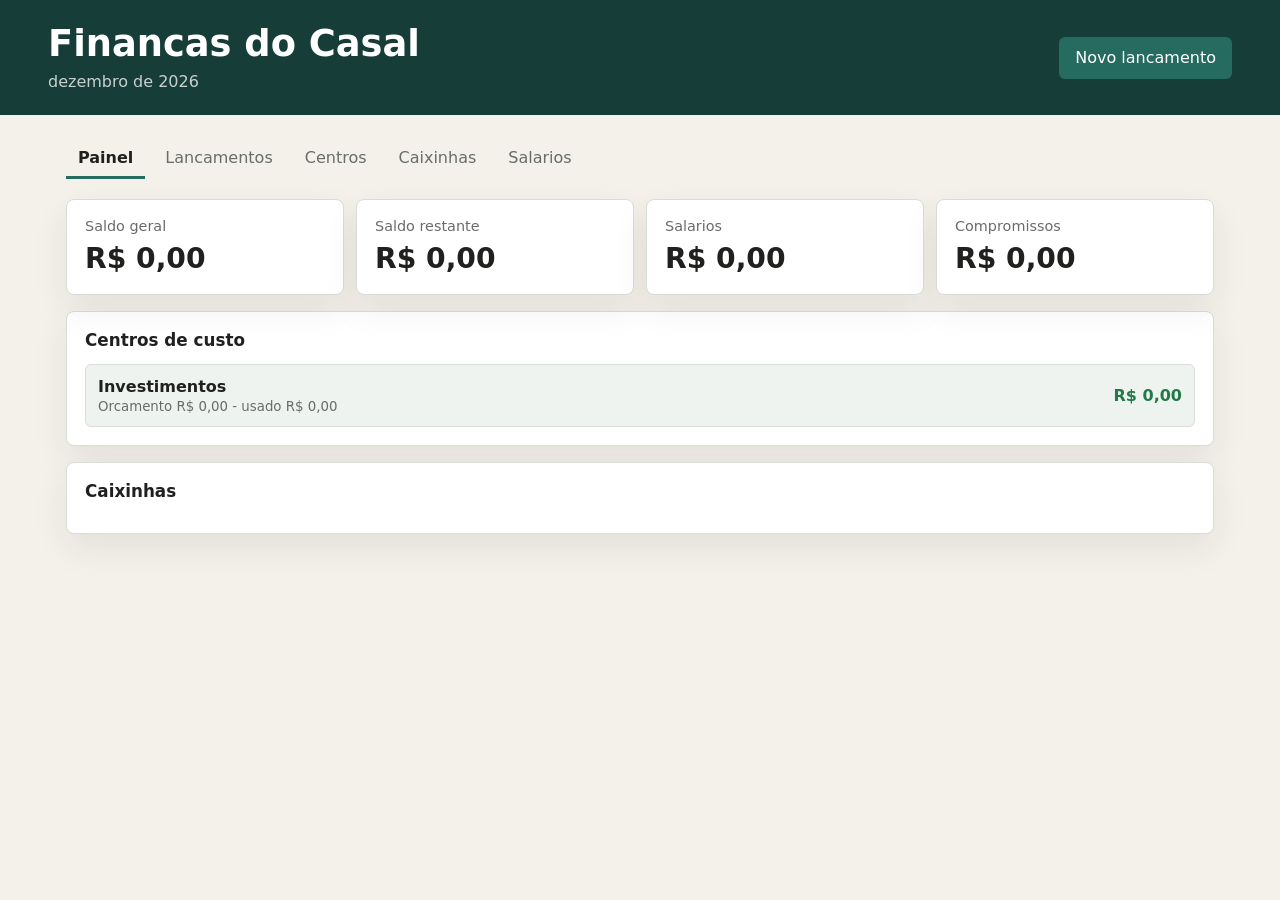
==== financas-casal/site/index.html @ 36847a44 "Initial finance app scaffold" ====
<!doctype html>
<html lang="pt-BR">
  <head>
    <meta charset="utf-8" />
    <meta name="viewport" content="width=device-width, initial-scale=1" />
    <title>Financas do Casal</title>
    <link rel="stylesheet" href="styles.css" />
  </head>
  <body>
    <header class="app-header">
      <div>
        <h1>Financas do Casal</h1>
        <p id="currentMonthLabel"></p>
      </div>
      <button class="primary-button" id="openLaunchpad">Novo lancamento</button>
    </header>

    <main class="app-shell">
      <nav class="tabs" aria-label="Navegacao principal">
        <button class="tab active" data-view="dashboard">Painel</button>
        <button class="tab" data-view="launches">Lancamentos</button>
        <button class="tab" data-view="centers">Centros</button>
        <button class="tab" data-view="boxes">Caixinhas</button>
        <button class="tab" data-view="settings">Salarios</button>
      </nav>

      <section class="view active" id="dashboard">
        <div class="summary-grid">
          <article class="metric">
            <span>Saldo geral</span>
            <strong id="generalBalance">R$ 0,00</strong>
          </article>
          <article class="metric">
            <span>Saldo restante</span>
            <strong id="remainingBalance">R$ 0,00</strong>
          </article>
          <article class="metric">
            <span>Salarios</span>
            <strong id="salaryTotal">R$ 0,00</strong>
          </article>
          <article class="metric">
            <span>Compromissos</span>
            <strong id="committedTotal">R$ 0,00</strong>
          </article>
        </div>

        <section class="panel">
          <div class="panel-title">
            <h2>Centros de custo</h2>
          </div>
          <div class="balance-list" id="centerBalances"></div>
        </section>

        <section class="panel">
          <div class="panel-title">
            <h2>Caixinhas</h2>
          </div>
          <div class="box-list" id="boxProgress"></div>
        </section>
      </section>

      <section class="view" id="launches">
        <section class="panel">
          <div class="panel-title">
            <h2>Novo lancamento</h2>
          </div>
          <form id="launchForm" class="form-grid">
            <label>
              Tipo
              <select name="type" id="launchType">
                <option value="expense">Gasto</option>
                <option value="investment">Investimento</option>
                <option value="extraIncome">Ganho extra</option>
              </select>
            </label>
            <label>
              Data
              <input name="date" type="date" required />
            </label>
            <label>
              Valor
              <input name="amount" type="number" min="0.01" step="0.01" required />
            </label>
            <label class="expense-field">
              Pessoa
              <select name="person">
                <option value="Arthur">Arthur</option>
                <option value="Carol">Carol</option>
                <option value="Ambos">Ambos</option>
              </select>
            </label>
            <label class="expense-field">
              Centro de custo
              <select name="centerId" id="launchCenter"></select>
            </label>
            <label class="expense-field">
              Pagamento
              <select name="paymentMethod" id="paymentMethod">
                <option value="debit">Debito / PIX / dinheiro</option>
                <option value="credit_cash">Credito a vista</option>
                <option value="credit_installments">Credito parcelado</option>
              </select>
            </label>
            <label class="expense-field installments-field">
              Parcelas
              <input name="installments" type="number" min="1" step="1" value="1" />
            </label>
            <label class="investment-field hidden">
              Caixinha
              <select name="boxId" id="launchBox"></select>
            </label>
            <label class="wide">
              Descricao
              <input name="description" type="text" placeholder="Mercado, aporte Casa, servico por fora..." />
            </label>
            <button class="primary-button" type="submit">Salvar lancamento</button>
          </form>
        </section>

        <section class="panel">
          <div class="panel-title">
            <h2>Historico simples</h2>
          </div>
          <div class="table-wrap">
            <table>
              <thead>
                <tr>
                  <th>Data</th>
                  <th>Tipo</th>
                  <th>Pessoa</th>
                  <th>Descricao</th>
                  <th>Valor</th>
                  <th>Destino</th>
                  <th></th>
                </tr>
              </thead>
              <tbody id="launchTable"></tbody>
            </table>
          </div>
        </section>
      </section>

      <section class="view" id="centers">
        <section class="panel">
          <div class="panel-title">
            <h2>Centros de custo</h2>
          </div>
          <form id="centerForm" class="form-grid">
            <input name="id" type="hidden" />
            <label>
              Nome
              <input name="name" type="text" required />
            </label>
            <label>
              Valor mensal
              <input name="monthlyValue" type="number" min="0" step="0.01" required />
            </label>
            <label>
              Status
              <select name="status">
                <option value="active">Ativo</option>
                <option value="paused">Pausado</option>
              </select>
            </label>
            <button class="primary-button" type="submit">Salvar centro</button>
          </form>
          <div class="table-wrap">
            <table>
              <thead>
                <tr>
                  <th>Nome</th>
                  <th>Valor mensal</th>
                  <th>Status</th>
                  <th></th>
                </tr>
              </thead>
              <tbody id="centerTable"></tbody>
            </table>
          </div>
        </section>
      </section>

      <section class="view" id="boxes">
        <section class="panel">
          <div class="panel-title">
            <h2>Caixinhas</h2>
          </div>
          <form id="boxForm" class="form-grid">
            <input name="id" type="hidden" />
            <label>
              Nome
              <input name="name" type="text" required />
            </label>
            <label>
              Tipo
              <input name="investmentType" type="text" placeholder="Tesouro, Inter, Bolsa..." required />
            </label>
            <label>
              Saldo atual
              <input name="currentBalance" type="number" min="0" step="0.01" required />
            </label>
            <label>
              Aporte minimo
              <input name="monthlyMinimum" type="number" min="0" step="0.01" required />
            </label>
            <label>
              Objetivo final
              <input name="goal" type="number" min="0" step="0.01" required />
            </label>
            <label>
              Status
              <select name="status">
                <option value="active">Ativa</option>
                <option value="paused">Pausada</option>
              </select>
            </label>
            <button class="primary-button" type="submit">Salvar caixinha</button>
          </form>
          <div class="table-wrap">
            <table>
              <thead>
                <tr>
                  <th>Nome</th>
                  <th>Tipo</th>
                  <th>Saldo</th>
                  <th>Aporte minimo</th>
                  <th>Objetivo</th>
                  <th>Status</th>
                  <th></th>
                </tr>
              </thead>
              <tbody id="boxTable"></tbody>
            </table>
          </div>
        </section>
      </section>

      <section class="view" id="settings">
        <section class="panel">
          <div class="panel-title">
            <h2>Salarios</h2>
          </div>
          <form id="salaryForm" class="form-grid">
            <label>
              Salario Arthur
              <input name="arthur" type="number" min="0" step="0.01" required />
            </label>
            <label>
              Salario Carol
              <input name="carol" type="number" min="0" step="0.01" required />
            </label>
            <button class="primary-button" type="submit">Salvar salarios</button>
          </form>
          <section class="notice" id="budgetNotice"></section>
        </section>
      </section>
    </main>

    <template id="actionButtonsTemplate">
      <button class="icon-button edit-button" type="button">Editar</button>
      <button class="icon-button danger delete-button" type="button">Excluir</button>
    </template>

    <script src="config.js"></script>
    <script src="app.js"></script>
  </body>
</html>
---- financas-casal/site/styles.css ----
:root {
  --bg: #f4f1ea;
  --surface: #ffffff;
  --surface-alt: #eef3f0;
  --text: #20211f;
  --muted: #686d68;
  --line: #d8ddd7;
  --primary: #256b5f;
  --primary-dark: #1d544b;
  --danger: #a13b3b;
  --warning: #9b6b19;
  --positive: #217a47;
  --shadow: 0 14px 35px rgba(35, 40, 36, 0.08);
}

* {
  box-sizing: border-box;
}

body {
  margin: 0;
  background: var(--bg);
  color: var(--text);
  font-family: Inter, ui-sans-serif, system-ui, -apple-system, BlinkMacSystemFont, "Segoe UI", sans-serif;
}

button,
input,
select {
  font: inherit;
}

.app-header {
  align-items: center;
  background: #173d38;
  color: #fff;
  display: flex;
  justify-content: space-between;
  min-height: 108px;
  padding: 24px clamp(16px, 4vw, 48px);
}

.app-header h1 {
  font-size: clamp(1.6rem, 3vw, 2.3rem);
  letter-spacing: 0;
  line-height: 1.1;
  margin: 0;
}

.app-header p {
  color: rgba(255, 255, 255, 0.76);
  margin: 8px 0 0;
}

.app-shell {
  margin: 0 auto;
  max-width: 1180px;
  padding: 24px 16px 48px;
}

.tabs {
  display: flex;
  flex-wrap: wrap;
  gap: 8px;
  margin-bottom: 20px;
}

.tab,
.primary-button,
.icon-button {
  border: 0;
  cursor: pointer;
}

.tab {
  background: transparent;
  border-bottom: 3px solid transparent;
  color: var(--muted);
  min-height: 40px;
  padding: 8px 12px;
}

.tab.active {
  border-color: var(--primary);
  color: var(--text);
  font-weight: 700;
}

.primary-button {
  background: var(--primary);
  border-radius: 6px;
  color: #fff;
  min-height: 42px;
  padding: 10px 16px;
}

.primary-button:hover {
  background: var(--primary-dark);
}

.view {
  display: none;
}

.view.active {
  display: block;
}

.summary-grid {
  display: grid;
  gap: 12px;
  grid-template-columns: repeat(4, minmax(0, 1fr));
  margin-bottom: 16px;
}

.metric,
.panel,
.notice {
  background: var(--surface);
  border: 1px solid var(--line);
  border-radius: 8px;
  box-shadow: var(--shadow);
}

.metric {
  min-height: 96px;
  padding: 18px;
}

.metric span {
  color: var(--muted);
  display: block;
  font-size: 0.9rem;
  margin-bottom: 10px;
}

.metric strong {
  display: block;
  font-size: clamp(1.3rem, 2.2vw, 1.8rem);
  line-height: 1.1;
}

.panel {
  margin-bottom: 16px;
  padding: 18px;
}

.panel-title {
  align-items: center;
  display: flex;
  justify-content: space-between;
  margin-bottom: 14px;
}

.panel-title h2 {
  font-size: 1.05rem;
  margin: 0;
}

.balance-list,
.box-list {
  display: grid;
  gap: 10px;
}

.balance-row,
.box-row {
  align-items: center;
  background: var(--surface-alt);
  border: 1px solid var(--line);
  border-radius: 6px;
  display: grid;
  gap: 12px;
  grid-template-columns: minmax(0, 1fr) auto;
  min-height: 58px;
  padding: 12px;
}

.balance-row small,
.box-row small {
  color: var(--muted);
  display: block;
  margin-top: 3px;
}

.negative {
  color: var(--danger);
}

.positive {
  color: var(--positive);
}

.form-grid {
  display: grid;
  gap: 12px;
  grid-template-columns: repeat(3, minmax(0, 1fr));
  margin-bottom: 18px;
}

label {
  color: var(--muted);
  display: grid;
  font-size: 0.86rem;
  gap: 6px;
}

input,
select {
  background: #fff;
  border: 1px solid var(--line);
  border-radius: 6px;
  color: var(--text);
  min-height: 42px;
  padding: 8px 10px;
  width: 100%;
}

.wide {
  grid-column: 1 / -1;
}

.hidden {
  display: none !important;
}

.table-wrap {
  overflow-x: auto;
}

table {
  border-collapse: collapse;
  min-width: 760px;
  width: 100%;
}

th,
td {
  border-bottom: 1px solid var(--line);
  padding: 11px 8px;
  text-align: left;
  vertical-align: middle;
}

th {
  color: var(--muted);
  font-size: 0.78rem;
  font-weight: 700;
  text-transform: uppercase;
}

.icon-button {
  background: #e8ece7;
  border-radius: 5px;
  color: var(--text);
  margin-left: 4px;
  min-height: 34px;
  padding: 6px 9px;
}

.icon-button.danger {
  color: var(--danger);
}

.notice {
  color: var(--muted);
  line-height: 1.45;
  padding: 14px;
}

.notice.error {
  border-color: rgba(161, 59, 59, 0.45);
  color: var(--danger);
}

@media (max-width: 820px) {
  .app-header {
    align-items: flex-start;
    flex-direction: column;
    gap: 16px;
  }

  .summary-grid,
  .form-grid {
    grid-template-columns: 1fr;
  }

  .balance-row,
  .box-row {
    grid-template-columns: 1fr;
  }
}
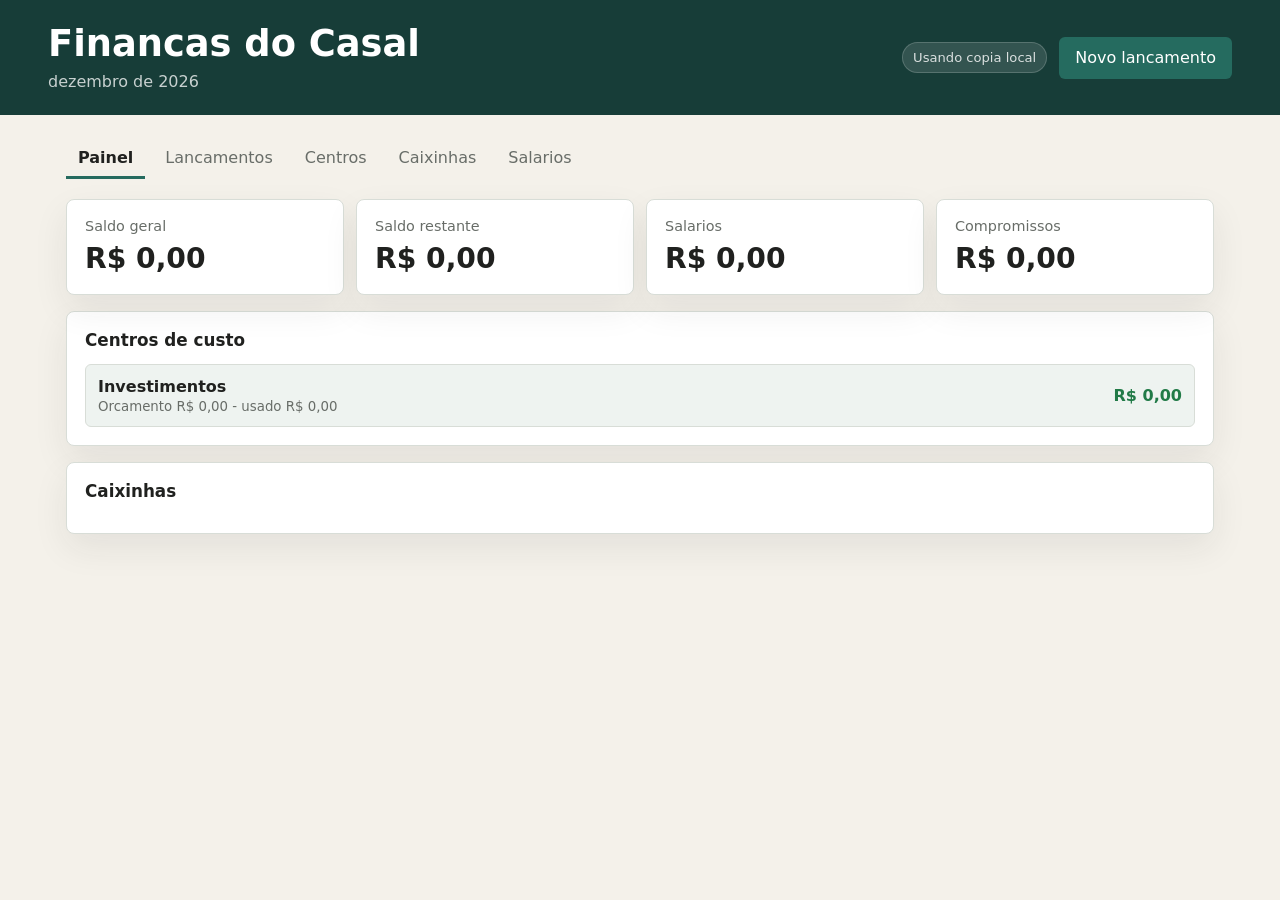
==== commit 923988be: "Connect frontend to Apps Script web app" ====
--- a/financas-casal/site/index.html
+++ b/financas-casal/site/index.html
@@ -12,7 +12,10 @@
         <h1>Financas do Casal</h1>
         <p id="currentMonthLabel"></p>
       </div>
-      <button class="primary-button" id="openLaunchpad">Novo lancamento</button>
+      <div class="header-actions">
+        <span class="sync-status" id="syncStatus">Modo local</span>
+        <button class="primary-button" id="openLaunchpad">Novo lancamento</button>
+      </div>
     </header>
 
     <main class="app-shell">
--- a/financas-casal/site/styles.css
+++ b/financas-casal/site/styles.css
@@ -52,6 +52,22 @@
   margin: 8px 0 0;
 }
 
+.header-actions {
+  align-items: center;
+  display: flex;
+  gap: 12px;
+}
+
+.sync-status {
+  background: rgba(255, 255, 255, 0.12);
+  border: 1px solid rgba(255, 255, 255, 0.18);
+  border-radius: 999px;
+  color: rgba(255, 255, 255, 0.82);
+  font-size: 0.82rem;
+  padding: 7px 10px;
+  white-space: nowrap;
+}
+
 .app-shell {
   margin: 0 auto;
   max-width: 1180px;
@@ -280,6 +296,12 @@
     gap: 16px;
   }
 
+  .header-actions {
+    align-items: stretch;
+    flex-direction: column;
+    width: 100%;
+  }
+
   .summary-grid,
   .form-grid {
     grid-template-columns: 1fr;
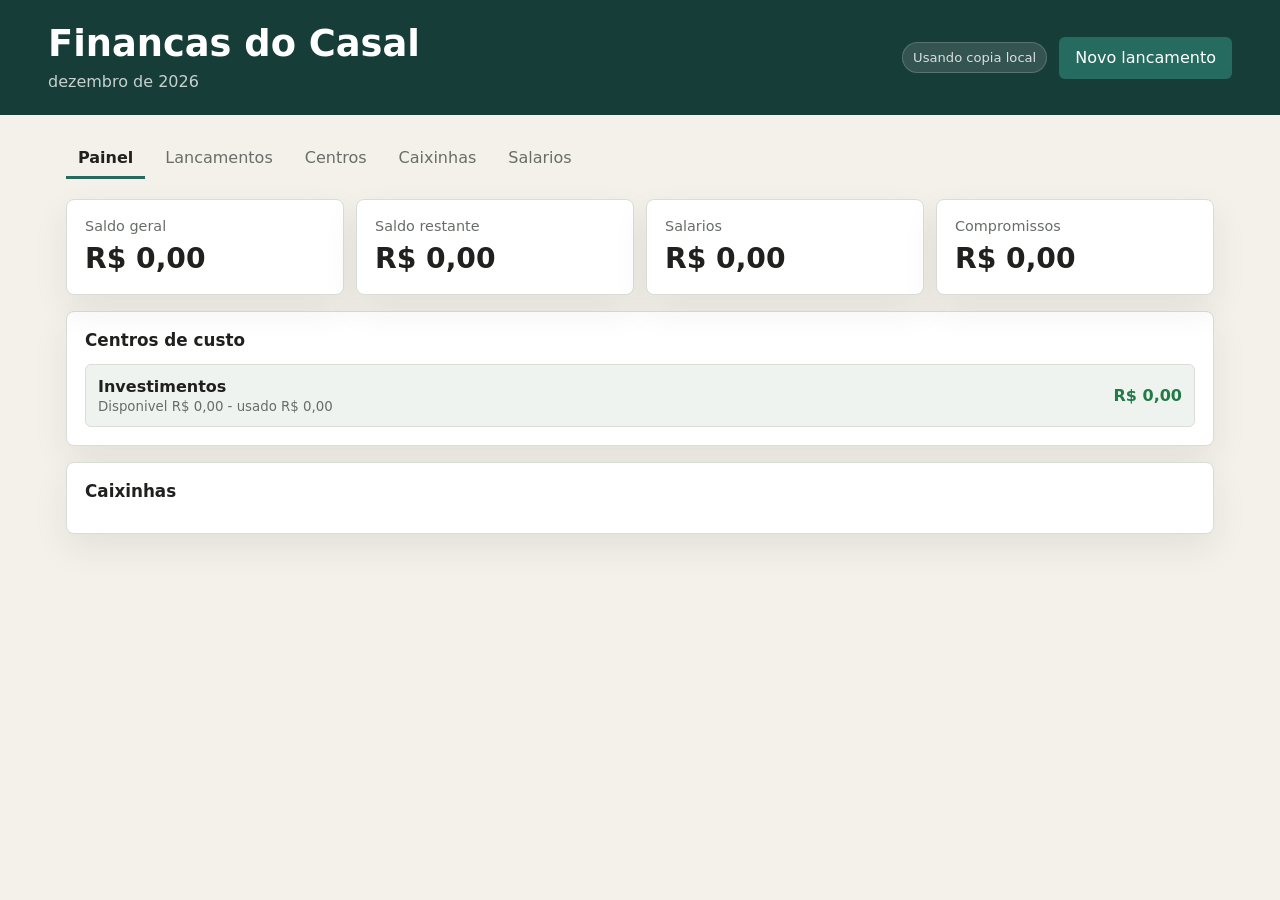
==== commit 083a6695: "Clarify cost center edit mode" ====
--- a/financas-casal/site/index.html
+++ b/financas-casal/site/index.html
@@ -165,7 +165,10 @@
                 <option value="paused">Pausado</option>
               </select>
             </label>
-            <button class="primary-button" type="submit">Salvar centro</button>
+            <div class="form-actions">
+              <button class="primary-button" id="centerSubmitButton" type="submit">Salvar centro</button>
+              <button class="secondary-button hidden" id="cancelCenterEdit" type="button">Cancelar edicao</button>
+            </div>
           </form>
           <div class="table-wrap">
             <table>
--- a/financas-casal/site/styles.css
+++ b/financas-casal/site/styles.css
@@ -83,6 +83,7 @@
 
 .tab,
 .primary-button,
+.secondary-button,
 .icon-button {
   border: 0;
   cursor: pointer;
@@ -112,6 +113,18 @@
 
 .primary-button:hover {
   background: var(--primary-dark);
+}
+
+.secondary-button {
+  background: #e8ece7;
+  border-radius: 6px;
+  color: var(--text);
+  min-height: 42px;
+  padding: 10px 16px;
+}
+
+.secondary-button:hover {
+  background: #dce3dc;
 }
 
 .view {
@@ -236,6 +249,12 @@
   grid-column: 1 / -1;
 }
 
+.form-actions {
+  align-items: end;
+  display: flex;
+  gap: 8px;
+}
+
 .hidden {
   display: none !important;
 }
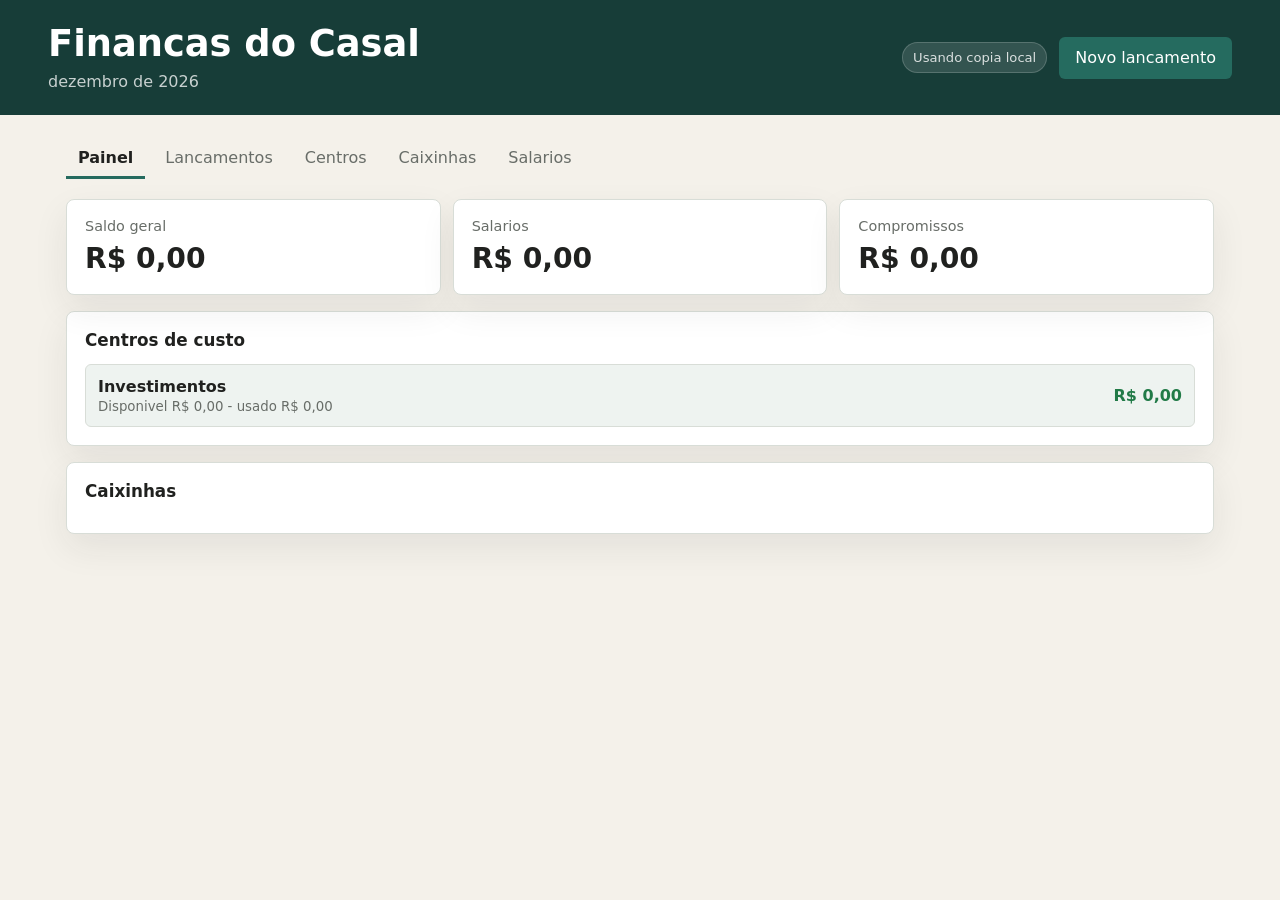
==== commit 134ed5c5: "Move unallocated balance to cost centers" ====
--- a/financas-casal/site/index.html
+++ b/financas-casal/site/index.html
@@ -34,10 +34,6 @@
             <strong id="generalBalance">R$ 0,00</strong>
           </article>
           <article class="metric">
-            <span>Saldo restante</span>
-            <strong id="remainingBalance">R$ 0,00</strong>
-          </article>
-          <article class="metric">
             <span>Salarios</span>
             <strong id="salaryTotal">R$ 0,00</strong>
           </article>
@@ -148,6 +144,10 @@
           <div class="panel-title">
             <h2>Centros de custo</h2>
           </div>
+          <article class="inline-metric">
+            <span>Valor não alocado em nenhum centro de custo</span>
+            <strong id="unallocatedBalance">R$ 0,00</strong>
+          </article>
           <form id="centerForm" class="form-grid">
             <input name="id" type="hidden" />
             <label>
--- a/financas-casal/site/styles.css
+++ b/financas-casal/site/styles.css
@@ -138,11 +138,12 @@
 .summary-grid {
   display: grid;
   gap: 12px;
-  grid-template-columns: repeat(4, minmax(0, 1fr));
+  grid-template-columns: repeat(3, minmax(0, 1fr));
   margin-bottom: 16px;
 }
 
 .metric,
+.inline-metric,
 .panel,
 .notice {
   background: var(--surface);
@@ -169,6 +170,24 @@
   line-height: 1.1;
 }
 
+.inline-metric {
+  align-items: center;
+  box-shadow: none;
+  display: flex;
+  justify-content: space-between;
+  margin-bottom: 16px;
+  min-height: 64px;
+  padding: 14px;
+}
+
+.inline-metric span {
+  color: var(--muted);
+}
+
+.inline-metric strong {
+  font-size: 1.35rem;
+}
+
 .panel {
   margin-bottom: 16px;
   padding: 18px;
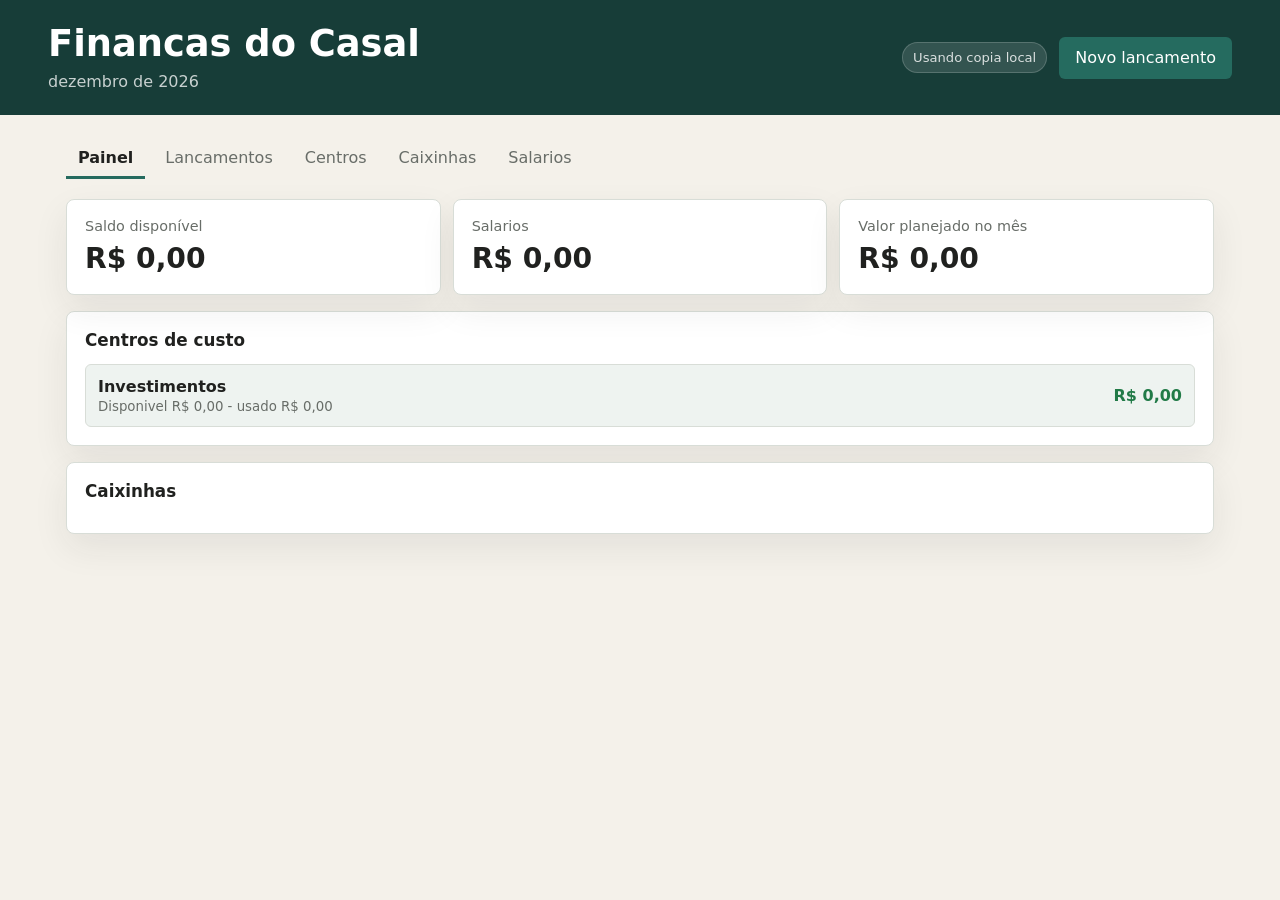
==== commit 35f6a158: "Clarify financial dashboard labels" ====
--- a/financas-casal/site/index.html
+++ b/financas-casal/site/index.html
@@ -4,7 +4,7 @@
     <meta charset="utf-8" />
     <meta name="viewport" content="width=device-width, initial-scale=1" />
     <title>Financas do Casal</title>
-    <link rel="stylesheet" href="styles.css" />
+    <link rel="stylesheet" href="styles.css?v=20260627-restore-sync" />
   </head>
   <body>
     <header class="app-header">
@@ -30,7 +30,7 @@
       <section class="view active" id="dashboard">
         <div class="summary-grid">
           <article class="metric">
-            <span>Saldo geral</span>
+            <span>Saldo disponível</span>
             <strong id="generalBalance">R$ 0,00</strong>
           </article>
           <article class="metric">
@@ -38,7 +38,7 @@
             <strong id="salaryTotal">R$ 0,00</strong>
           </article>
           <article class="metric">
-            <span>Compromissos</span>
+            <span>Valor planejado no mês</span>
             <strong id="committedTotal">R$ 0,00</strong>
           </article>
         </div>
@@ -72,6 +72,7 @@
                 <option value="extraIncome">Ganho extra</option>
               </select>
             </label>
+            <div class="launch-help wide" id="launchTypeHelp"></div>
             <label>
               Data
               <input name="date" type="date" required />
@@ -129,7 +130,7 @@
                   <th>Pessoa</th>
                   <th>Descricao</th>
                   <th>Valor</th>
-                  <th>Destino</th>
+                  <th>Impacto</th>
                   <th></th>
                 </tr>
               </thead>
@@ -148,6 +149,7 @@
             <span>Valor não alocado em nenhum centro de custo</span>
             <strong id="unallocatedBalance">R$ 0,00</strong>
           </article>
+          <p class="helper-text">Investimentos é calculado automaticamente pela soma dos aportes mínimos das caixinhas ativas.</p>
           <form id="centerForm" class="form-grid">
             <input name="id" type="hidden" />
             <label>
@@ -267,7 +269,7 @@
       <button class="icon-button danger delete-button" type="button">Excluir</button>
     </template>
 
-    <script src="config.js"></script>
-    <script src="app.js"></script>
+    <script src="config.js?v=20260627-restore-sync"></script>
+    <script src="app.js?v=20260627-restore-sync"></script>
   </body>
 </html>
--- a/financas-casal/site/styles.css
+++ b/financas-casal/site/styles.css
@@ -188,6 +188,25 @@
   font-size: 1.35rem;
 }
 
+.helper-text,
+.launch-help {
+  color: var(--muted);
+  font-size: 0.92rem;
+  line-height: 1.4;
+}
+
+.helper-text {
+  margin: -6px 0 16px;
+}
+
+.launch-help {
+  background: var(--surface-alt);
+  border: 1px solid var(--line);
+  border-radius: 6px;
+  min-height: 42px;
+  padding: 11px 12px;
+}
+
 .panel {
   margin-bottom: 16px;
   padding: 18px;
